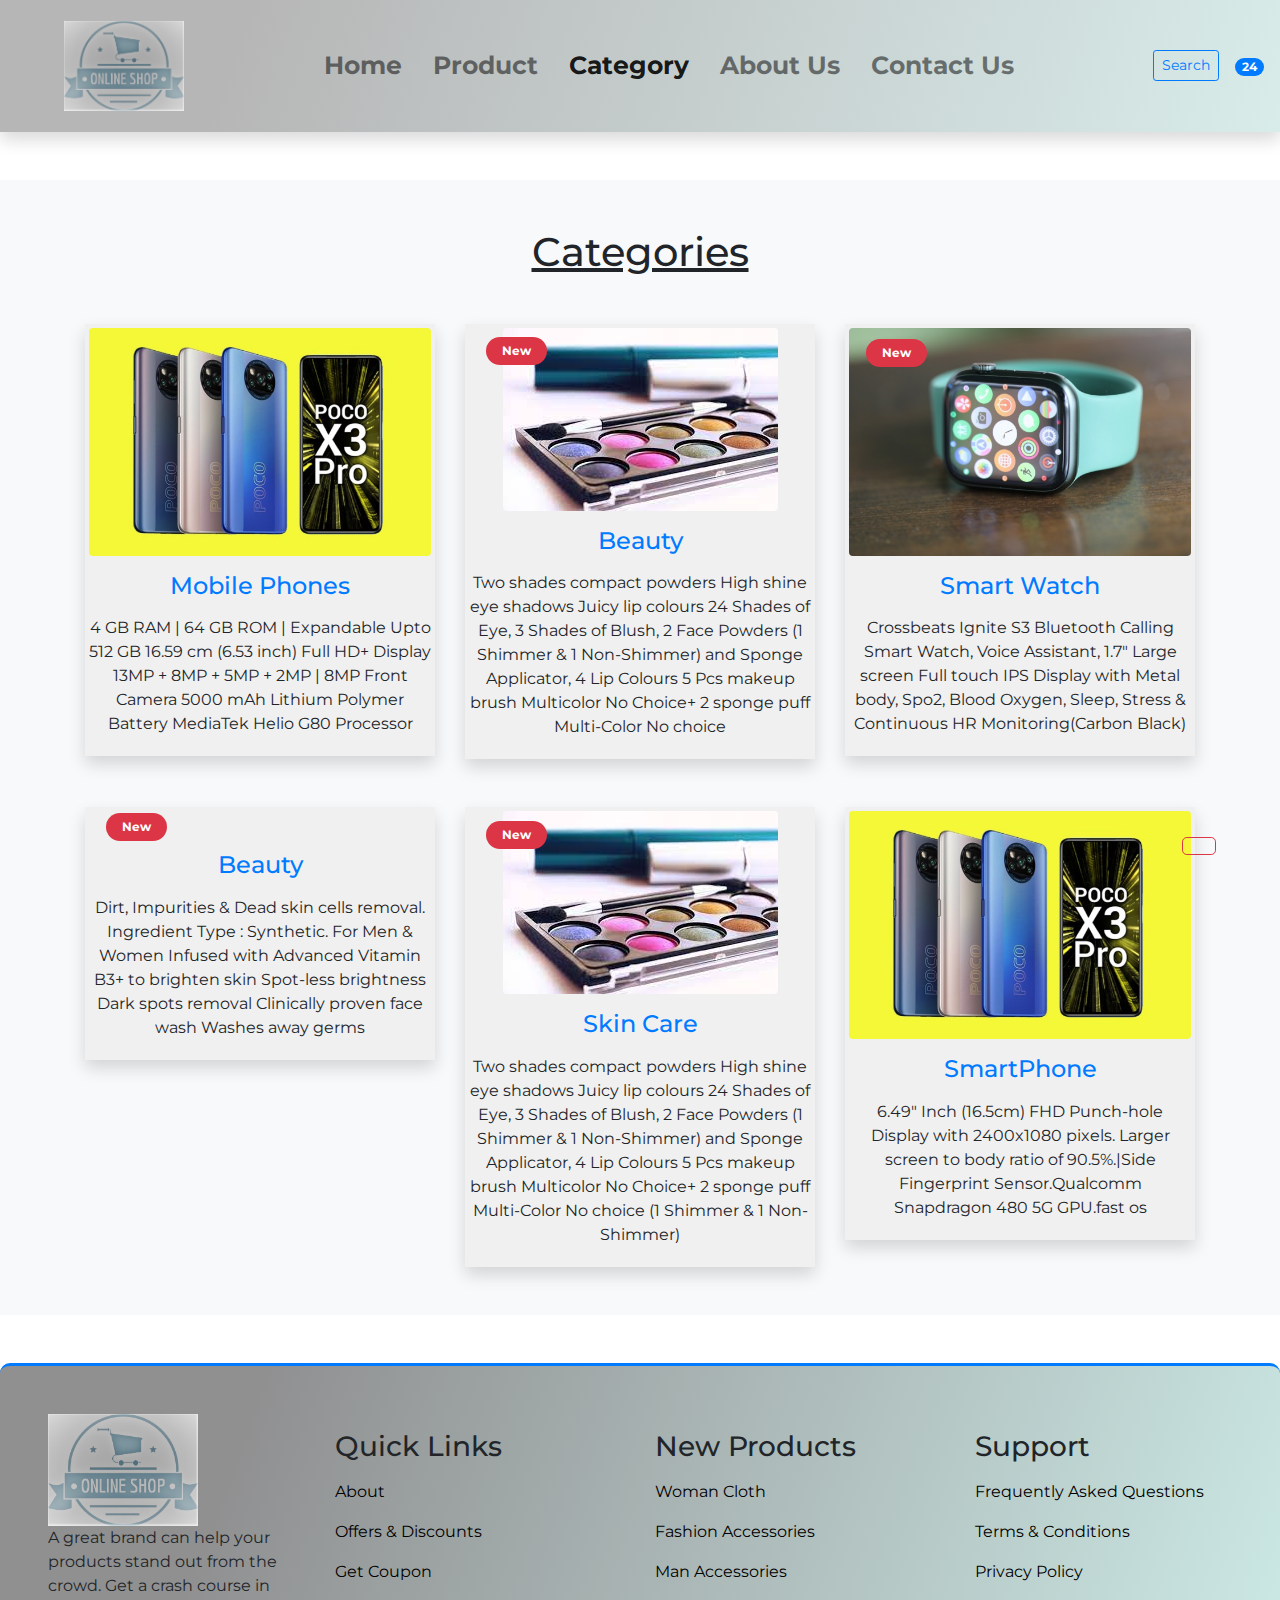
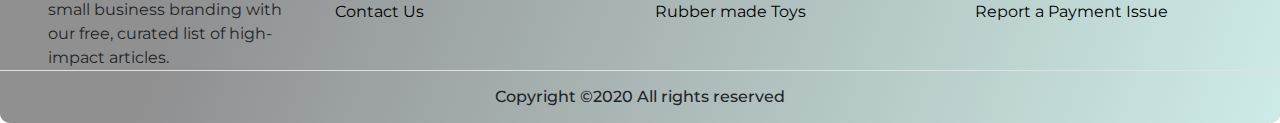
==== category.html @ 6e4cfaa1 "initial commit" ====
<!DOCTYPE html>
<html lang="en">

<head>
    <!-- Required meta tags -->
    <meta charset="utf-8" />
    <meta name="viewport" content="width=device-width, initial-scale=1, shrink-to-fit=no" />

    <!-- style.css  -->
    <link rel="stylesheet" href="assets/css/style.css">

    <!-- Bootstrap CSS -->
    <link rel="stylesheet" href="https://stackpath.bootstrapcdn.com/bootstrap/4.5.2/css/bootstrap.min.css"
        integrity="sha384-JcKb8q3iqJ61gNV9KGb8thSsNjpSL0n8PARn9HuZOnIxN0hoP+VmmDGMN5t9UJ0Z" crossorigin="anonymous">

    <!-- fontawesome cdn link -->
    <link rel="stylesheet" href="https://cdnjs.cloudflare.com/ajax/libs/font-awesome/5.10.0/css/all.min.css"
        integrity="sha512-PgQMlq+nqFLV4ylk1gwUOgm6CtIIXkKwaIHp/PAIWHzig/lKZSEGKEysh0TCVbHJXCLN7WetD8TFecIky75ZfQ=="
        crossorigin="anonymous" />

    <title>E-Commerce</title>
</head>

<body id="top">
    <!-- ==============header menu section starts here============== -->
    <section class="header_menu" id="header_menu">
        <div class="container-fluid px-0 shadow">
            <nav class="navbar navbar-expand-lg navbar-light bg-light py-3  ">
                <a class="navbar-brand pl-5" href="index.html">
                    <img src="assets/images/logo.jpg" class="img img-fluid" width="120px" alt="logo">
                </a>
                <button class="navbar-toggler" type="button" data-toggle="collapse"
                    data-target="#navbarSupportedContent" aria-controls="navbarSupportedContent" aria-expanded="false"
                    aria-label="Toggle navigation">
                    <span class="navbar-toggler-icon"></span>
                </button>

                <div class="collapse navbar-collapse" id="navbarSupportedContent">
                    <ul class="navbar-nav mx-auto">
                        <li class="nav-item ">
                            <a class="nav-link" href="index.html">Home <span class="sr-only">(current)</span></a>
                        </li>
                        <li class="nav-item ">
                            <a class="nav-link" href="product.html">Product</a>
                        </li>
                        <li class="nav-item active">
                            <a class="nav-link" href="category.html">Category</a>
                        </li>
                        <li class="nav-item">
                            <a class="nav-link" href="about.html">About Us</a>
                        </li>
                        <li class="nav-item">
                            <a class="nav-link" href="contact.html">Contact Us</a>
                        </li>
                      
                    </ul>
                    <div class="search mr-3">
                        <a href="search.html" class="btn btn-sm btn-outline-primary">
                            Search
                        </a>
                    </div>
                    <div class="cart">
                        <a href="cart.html">
                            <i class="fas fa-shopping-cart fa-2x"></i>
                            <span class="badge badge-pill badge-primary">24</span>
                        </a>
                    </div>
                </div>
            </nav>
        </div>
    </section>
    <!-- ==============header menu section ends here============== -->

    <!-- ==============category starts here============== -->
    <section class="products py-5 my-5 bg-light" id="products">
        <div class="container ">
            <div class="section_title text-center mb-5">
                <h1 class="text-capitalize">Categories</h1>
            </div>
            <div class="row mb-5">
                <div class="col-md-4 col-12">
                    <div class="single_product shadow text-center p-1">
                        <div class="product_img">
                            <a href="product.html"><img src="assets/images/category1.jpg" class="img img-fluid rounded"
                                    alt=""></a>
                        </div>
                        <div class="product-caption my-3">
                            <h4><a href="product.html">Mobile Phones</a></h4>
                        </div>
                        <div class="mt-3">
                            <p>
                                4 GB RAM | 64 GB ROM | Expandable Upto 512 GB 16.59 cm (6.53 inch) Full HD+ Display 13MP + 8MP + 5MP + 2MP | 8MP Front Camera 5000 mAh Lithium Polymer Battery MediaTek Helio G80 Processor
                            </p>
                        </div>
                    </div>
                </div>
                <div class="col-md-4 col-12">
                    <div class="single_product shadow text-center p-1 mt-small-5 mb-small-5">
                        <div class="product_img">
                            <a href="product.html"><img src="assets/images/category2.jfif" class="img img-fluid rounded"
                                    alt=""></a>
                            <div class="new_product">
                                <span class="badge py-2 px-3 badge-pill badge-danger">New</span>
                            </div>
                        </div>
                        <div class="product-caption my-3">
                            <h4><a href="product.html">Beauty</a></h4>
                        </div>
                        <div class="mt-3">
                            <p>
                                Two shades compact powders
                                High shine eye shadows
                                Juicy lip colours
                                24 Shades of Eye, 3 Shades of Blush, 2 Face Powders (1 Shimmer & 1 Non-Shimmer) and Sponge Applicator, 4 Lip Colours
                                5 Pcs makeup brush Multicolor No Choice+ 2 sponge puff Multi-Color No choice
                            </p>
                        </div>
                    </div>
                </div>
                <div class="col-md-4 col-12">
                    <div class="single_product shadow text-center p-1">
                        <div class="product_img">
                            <a href="product.html"><img src="assets/images/category3.jpg" class="img img-fluid rounded"
                                    alt=""></a>
                            <div class="new_product">
                                <span class="badge py-2 px-3 badge-pill badge-danger">New</span>
                            </div>
                        </div>
                        <div class="product-caption my-3">
                            <h4><a href="product.html">Smart Watch</a></h4>
                        </div>
                        <div class="mt-3">
                            <p>
                                Crossbeats Ignite S3 Bluetooth Calling Smart Watch, Voice Assistant, 1.7" Large screen Full touch IPS Display with Metal body, Spo2, Blood Oxygen, Sleep, Stress & Continuous HR Monitoring(Carbon Black)
                            </p>
                        </div>
                    </div>
                </div>
            </div>
            <div class="row">
                <div class="col-md-4 col-12">
                    <div class="single_product shadow text-center p-1">
                        <div class="product_img">
                            <a href="product.html"><img src="assets/images/category3.jfif" class="img img-fluid rounded"
                                    alt=""></a>
                            <div class="new_product">
                                <span class="badge py-2 px-3 badge-pill badge-danger">New</span>
                            </div>
                        </div>
                        <div class="product-caption my-3">
                            <h4><a href="product.html">Beauty</a></h4>
                        </div>
                        <div class="mt-3">
                            <p>
                                Dirt, Impurities & Dead skin cells removal. Ingredient Type : Synthetic. For Men & Women
                                Infused with Advanced Vitamin B3+ to brighten skin
                                Spot-less brightness
                                Dark spots removal
                                Clinically proven face wash
                                Washes away germs
                            </p>
                        </div>
                    </div>
                </div>
                <div class="col-md-4 col-12">
                    <div class="single_product shadow text-center p-1 mt-small-5 mb-small-5">
                        <div class="product_img">
                            <a href="product.html"><img src="assets/images/category2.jfif" class="img img-fluid rounded"
                                    alt=""></a>
                            <div class="new_product">
                                <span class="badge py-2 px-3 badge-pill badge-danger">New</span>
                            </div>
                        </div>
                        <div class="product-caption my-3">
                            <h4><a href="product.html">Skin Care</a></h4>
                        </div>
                        <div class="mt-3">
                            <p>
                                Two shades compact powders
                                High shine eye shadows
                                Juicy lip colours
                                24 Shades of Eye, 3 Shades of Blush, 2 Face Powders (1 Shimmer & 1 Non-Shimmer) and Sponge Applicator, 4 Lip Colours
                                5 Pcs makeup brush Multicolor No Choice+ 2 sponge puff Multi-Color No choice (1 Shimmer & 1 Non-Shimmer)
                            </p>
                        </div>
                    </div>
                </div>
                <div class="col-md-4 col-12">
                    <div class="single_product shadow text-center p-1">
                        <div class="product_img">
                            <a href="product.html"><img src="assets/images/category1.jpg" class="img img-fluid rounded"
                                    alt=""></a>
                        </div>
                        <div class="product-caption my-3">
                            <h4><a href="product.html">SmartPhone</a></h4>
                        </div>
                        <div class="mt-3">
                            <p>
  6.49" Inch (16.5cm) FHD Punch-hole Display with 2400x1080 pixels. Larger screen to body ratio of 90.5%.|Side Fingerprint Sensor.Qualcomm Snapdragon 480 5G GPU.fast os 
                            </p>
                        </div>
                    </div>
                </div>
            </div>

        </div>
    </section>
    <!-- ==============category ends here============== -->

    <!-- ==============footer starts here============== -->
    <section class="footer_section pt-5 pb-2 mt-5" id="footer_section">
        <footer>
            <div class="container-fluid">
                <div class="row">
                    <div class="col-md-3 col-6 pl-5">
                        <div class="footer_title">
                            <a href="index.html">
                                <img src="assets/images/logo.jpg" width="150px" class="img img-fluid" alt="logo">
                            </a>
                        </div>
                        <div>
                            A great brand can help your products stand out from the crowd. Get a crash course in small business branding with our free, curated list of high-impact articles.
                        </div>
                    </div>
                    <div class="col-md-3 col-6">
                        <div class="footer_title pt-3 mb-3">
                            <h3>Quick Links</h3>
                        </div>
                        <div class="footer_links">
                            <ul>
                                <li><a href="javascript:;">About</a></li>
                                <li><a href="javascript:;">Offers & Discounts</a></li>
                                <li><a href="javascript:;">Get Coupon</a></li>
                                <li><a href="javascript:;">Contact Us</a></li>
                            </ul>
                        </div>
                    </div>
                    <div class="col-md-3 col-6">
                        <div class="footer_title pt-3 mb-3">
                            <h3>New Products</h3>
                        </div>
                        <div class="footer_links">
                            <ul>
                                <li><a href="javascript:;">Woman Cloth</a></li>
                                <li><a href="javascript:;">Fashion Accessories</a></li>
                                <li><a href="javascript:;">Man Accessories</a></li>
                                <li><a href="javascript:;">Rubber made Toys</a></li>
                            </ul>
                        </div>
                    </div>
                    <div class="col-md-3 col-6">
                        <div class="footer_title pt-3 mb-3">
                            <h3>Support</h3>
                        </div>
                        <div class="footer_links">
                            <ul>
                                <li><a href="javascript:;">Frequently Asked Questions</a></li>
                                <li><a href="javascript:;">Terms & Conditions</a></li>
                                <li><a href="javascript:;">Privacy Policy</a></li>
                                <li><a href="javascript:;">Report a Payment Issue</a></li>
                            </ul>
                        </div>
                    </div>
                </div>
            </div>
            <div class="border-top">
                <h6 class="text-center mt-3">Copyright ©2020 All rights reserved
                </h6>
            </div>
        </footer>
    </section>
    <div class="backtop">
        <a id="button" href="#top" class="btn btn-lg btn-outline-danger" role="button">
            <i class="fas fa-chevron-up text-dark"></i>
        </a>
    </div>
    <!-- ==============footer ends here============== -->


    <!-- Optional JavaScript -->
    <!-- jQuery first, then Popper.js, then Bootstrap JS -->
    <script src="https://code.jquery.com/jquery-3.5.1.slim.min.js"
        integrity="sha384-DfXdz2htPH0lsSSs5nCTpuj/zy4C+OGpamoFVy38MVBnE+IbbVYUew+OrCXaRkfj"
        crossorigin="anonymous"></script>
    <script src="https://cdn.jsdelivr.net/npm/popper.js@1.16.1/dist/umd/popper.min.js"
        integrity="sha384-9/reFTGAW83EW2RDu2S0VKaIzap3H66lZH81PoYlFhbGU+6BZp6G7niu735Sk7lN"
        crossorigin="anonymous"></script>
    <script src="https://stackpath.bootstrapcdn.com/bootstrap/4.5.2/js/bootstrap.min.js"
        integrity="sha384-B4gt1jrGC7Jh4AgTPSdUtOBvfO8shuf57BaghqFfPlYxofvL8/KUEfYiJOMMV+rV"
        crossorigin="anonymous"></script>
</body>

</html>
---- assets/css/style.css ----
/* fonts styling */
@import url('https://fonts.googleapis.com/css2?family=Montserrat&display=swap');

/* css default format setting */
*{
    margin: 0;
    padding: 0;
    box-sizing: border-box;
    font-family: 'Montserrat', sans-serif;
    scroll-behavior: smooth;;
}
.bg-light-gray{    
    background-color: rgb(241, 240, 240);
}
.section_title h1{
    text-decoration: underline;
}

/* for cart logo hover effect */
.cart a{
    text-decoration: none;
    list-style: none;
}
.cart a:hover{
    text-decoration: none;
    list-style: none;
}
.bg_cart_1{
    background-color: #fc8eea;
    background-image: linear-gradient(62deg, #f3b7e6 0%, #E0C3FC 100%);
}
.list-group-item{
    background-color: inherit !important;
}

/* for product detail page image gallery */
.carousel-indicators li{
    width: auto !important;
    height: auto !important;
}


/* for checkout page */
.bg_checkout_1{
    background-color: #fcccf4;
    background-image: linear-gradient(62deg, #dfcad9 0%, #E0C3FC 100%);
}

/* for product layout design */
.single_product{
    background-color: rgb(241, 240, 240);
}
.product_img{
    position: relative;
}
.product_img .new_product{
    position: absolute;
    top: 5%;
    left: 5%;
}

.contact_form{
    background-color: #8EC5FC;
    background-image: linear-gradient(62deg, #8EC5FC 0%, #E0C3FC 100%);
}


/* for services section background gradient */
.feature{
    background: rgb(207, 165, 219);
    background: linear-gradient(0deg, rgb(240, 162, 207) 0%, rgb(224, 73, 204) 90%);
}
.feature1{
    background: linear-gradient(0deg, rgb(198, 152, 250) 0%, rgb(150, 177, 253) 90%);
    
}
.feature1:hover{
    background: linear-gradient(0deg, rgb(248, 133, 88) 0%, rgb(255, 83, 31) 90%);
    
}
/* for footer section background gradient */
.footer_section{
    background-color: #acadad;
    background-image: linear-gradient(110deg, #909091 19%, #cdebe7 100%);
}
.footer_section{
    border-top: 3px solid #007BFF;
    border-radius: 10px;
}

/* for footer links  */
.footer_links ul li{
    list-style: none;
    margin-bottom: 1rem;
}
.footer_links ul li a{
    color: #000;
    text-decoration: none;
    transition: all 0.2s linear;
}
.footer_links ul li a:hover{
    text-decoration: none;
    margin-left: 5px;
    background-color: #007BFF;
}

/* for scroll to top button */
#button{
    position: fixed;
    right: 5%;
    bottom: 5%;
    z-index: 100;
}

.mt-small-2{
    margin-top: 0rem!important;
}
.mt-small-5{
    margin-top: 0rem!important;
}
.mb-small-2{
    margin-bottom: 0rem!important;
}
.mb-small-5{
    margin-bottom: 0rem!important;
}
/* for mobile responsive setting */
@media(max-width: 767px){
    .mt-small-2{
        margin-top: .5rem!important;
    }
    .mt-small-5{
        margin-top: 3rem!important;
    }
    .mb-small-2{
        margin-bottom: .5rem!important;
    }
    .mb-small-5{
        margin-bottom: 3rem!important;
    }
}
.nav-link{
    font-size: 25px;
    font-weight: bolder;
    margin-right: 15px;
}


.pro-list {
    background-color: #8EC5FC;

}
.pro-list:hover{
    background-color: #f3b7e6;
}
.order1{
    background-color: #b4b1b4;
  
}
.order1:hover{
    background-color: antiquewhite;
    margin-left: 10px;
    transition: all;
}
.form1{
    background-color: #fff0fc;
}
.navbar{
    background-image: linear-gradient(110deg, #b6b6b6 19%, #d8ecea 100%);
}
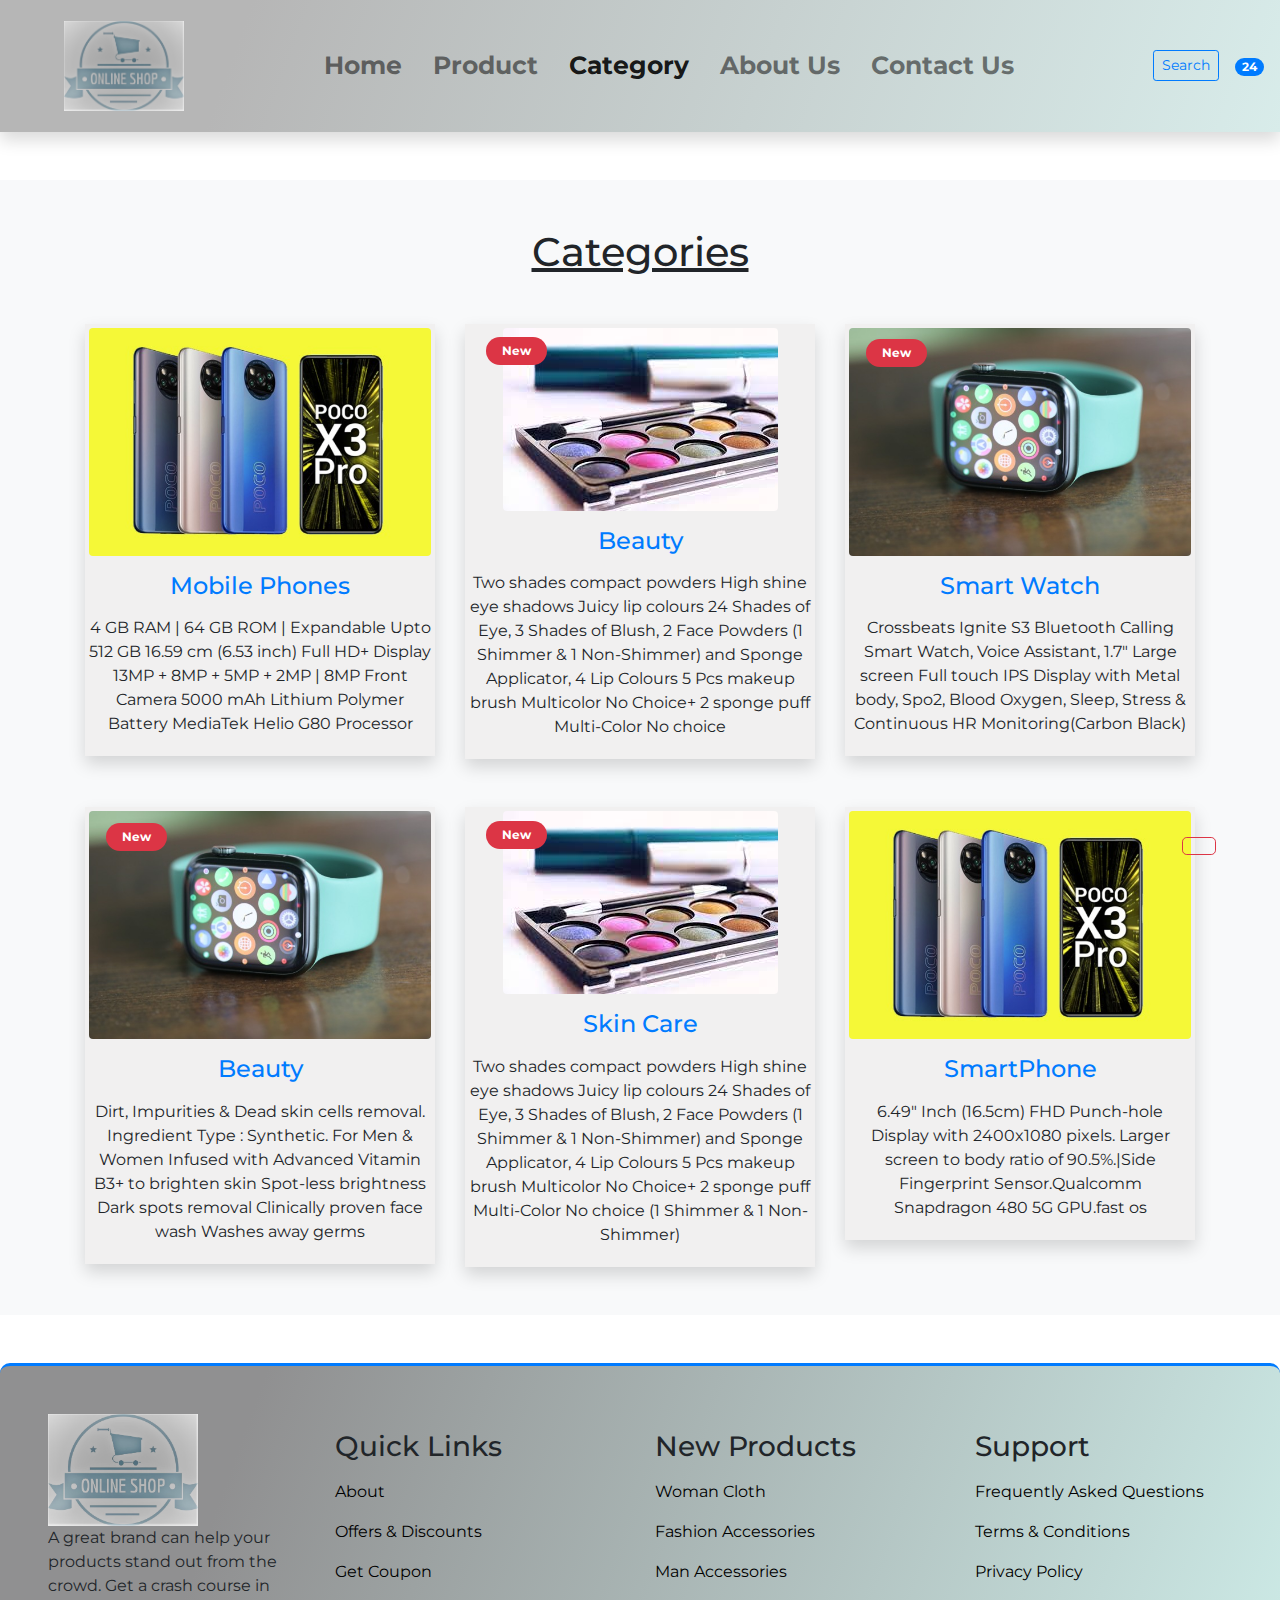
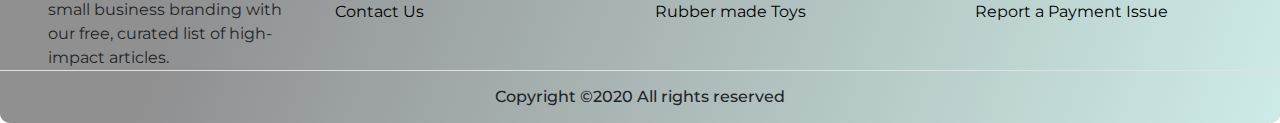
==== commit f2a53777: "Update category.html" ====
--- a/category.html
+++ b/category.html
@@ -141,7 +141,7 @@
                 <div class="col-md-4 col-12">
                     <div class="single_product shadow text-center p-1">
                         <div class="product_img">
-                            <a href="product.html"><img src="assets/images/category3.jfif" class="img img-fluid rounded"
+                            <a href="product.html"><img src="assets/images/category3.jpg" class="img img-fluid rounded"
                                     alt=""></a>
                             <div class="new_product">
                                 <span class="badge py-2 px-3 badge-pill badge-danger">New</span>
@@ -290,4 +290,4 @@
         crossorigin="anonymous"></script>
 </body>
 
-</html>+</html>
